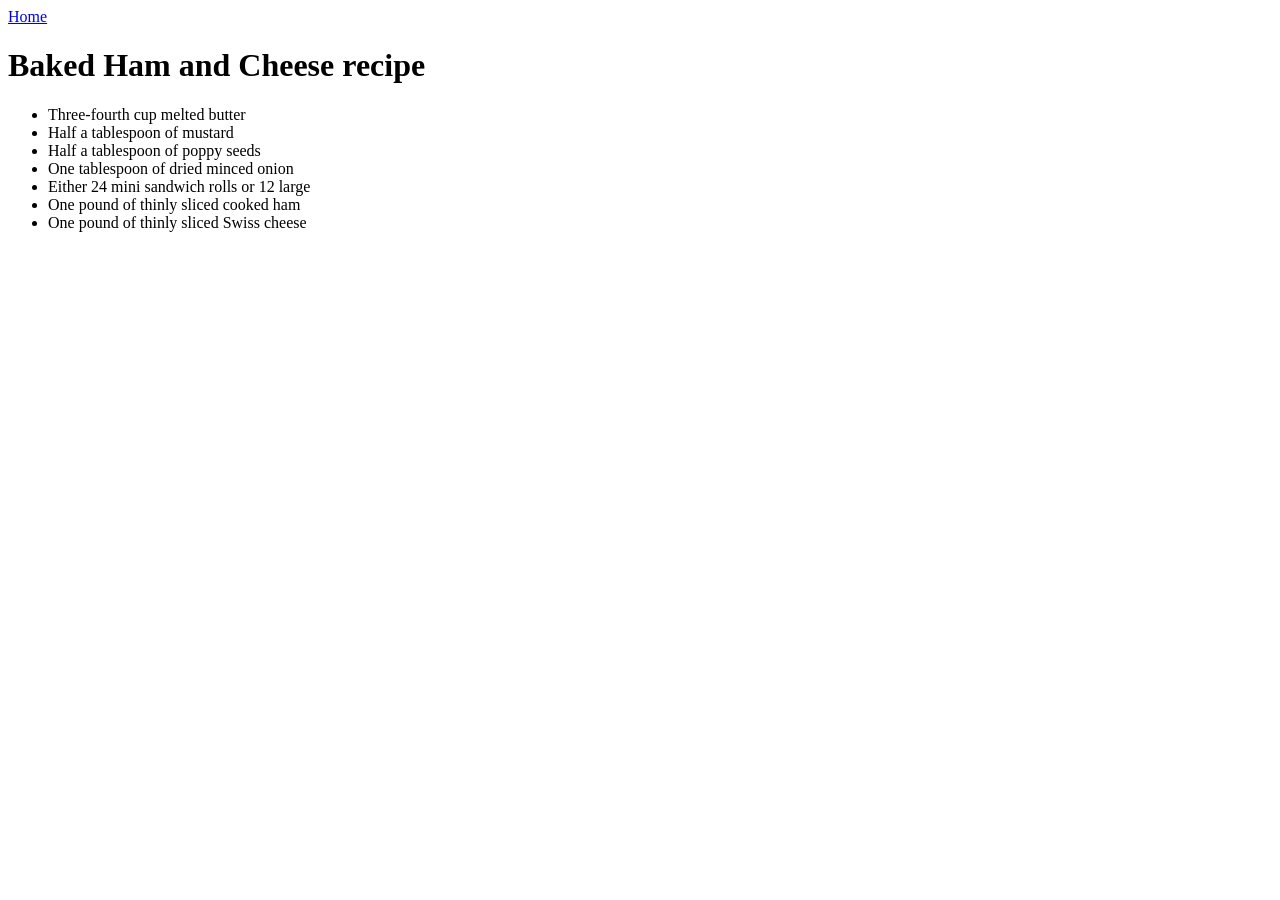
==== recipes/baked-ham-and-cheese.html @ 215056ec "Add new directory and also recipe" ====
<!DOCTYPE html>
<html lang="en">
<head>
    <meta charset="UTF-8">
    <meta name="viewport" content="width=device-width, initial-scale=1.0">
    <title>Baked Ham and Cheese</title>
</head>
<body>
    <a href="../index.html">Home</a>
    <h1>Baked Ham and Cheese recipe</h1>
    <ul>
        <li>Three-fourth cup melted butter</li>
        <li>Half a tablespoon of mustard</li>
        <li>Half a tablespoon of poppy seeds</li>
        <li>One tablespoon of dried minced onion</li>
        <li>Either 24 mini sandwich rolls or 12 large</li>
        <li>One pound of thinly sliced cooked ham</li>
        <li>One pound of thinly sliced Swiss cheese</li>
    </ul>
</body>
</html>
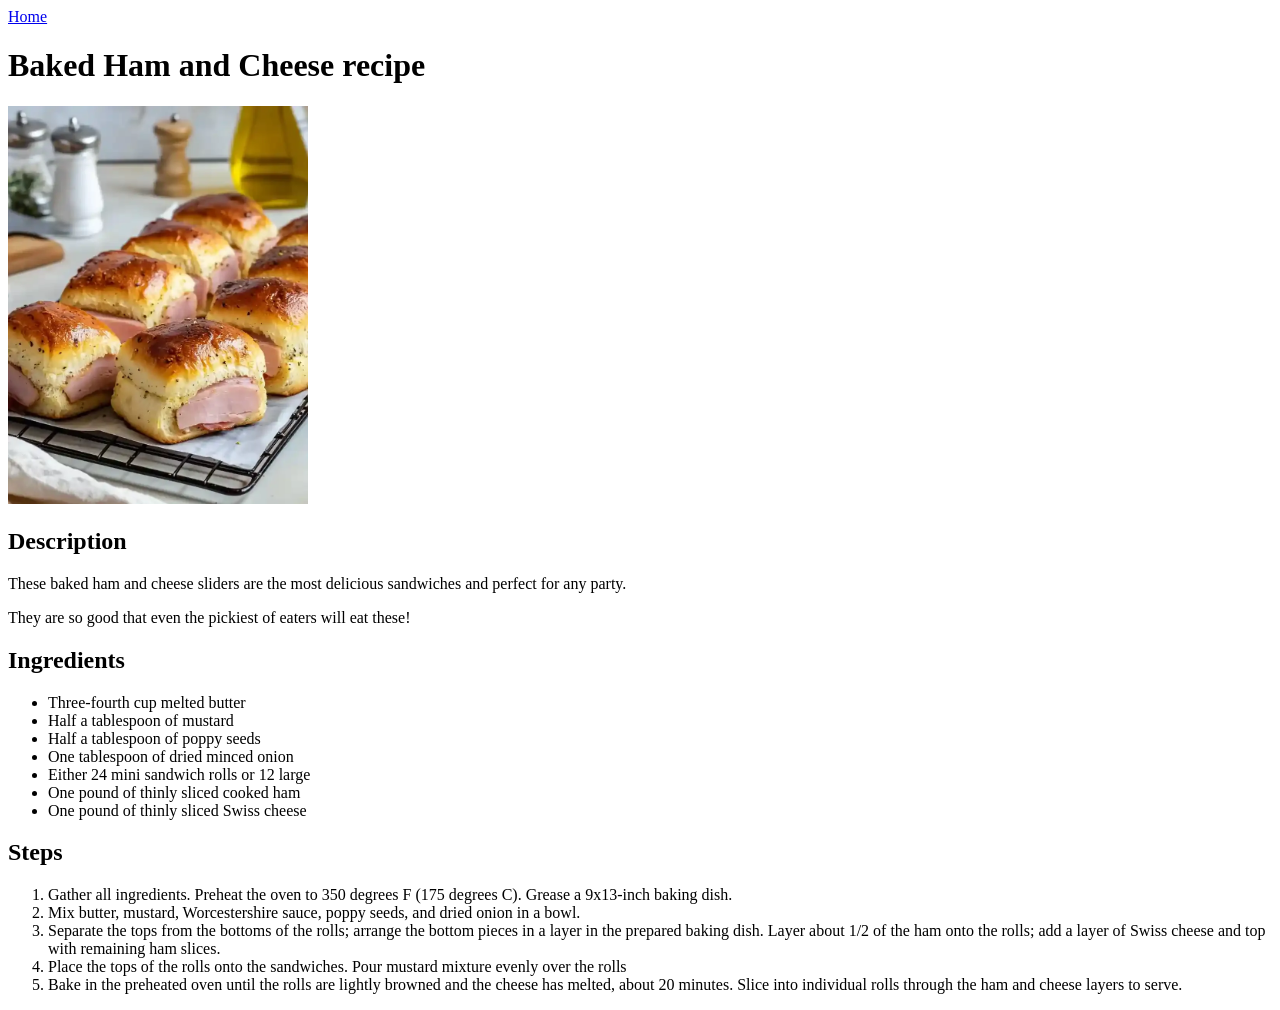
==== commit a875fe65: "Create new html and directory Created a new html which contains the first recipe of the site, but be" ====
--- a/recipes/baked-ham-and-cheese.html
+++ b/recipes/baked-ham-and-cheese.html
@@ -8,6 +8,13 @@
 <body>
     <a href="../index.html">Home</a>
     <h1>Baked Ham and Cheese recipe</h1>
+    <img src="../images/hot-ham-and-cheese-sliders.jpg" width="300">
+    <h2>Description</h2>
+    <p>These baked ham and cheese sliders are the most 
+        delicious sandwiches and perfect for any party.</p>
+    <p>They are so good that even the pickiest of 
+        eaters will eat these!</p>
+    <h2>Ingredients</h2>
     <ul>
         <li>Three-fourth cup melted butter</li>
         <li>Half a tablespoon of mustard</li>
@@ -17,5 +24,22 @@
         <li>One pound of thinly sliced cooked ham</li>
         <li>One pound of thinly sliced Swiss cheese</li>
     </ul>
+    <h2>Steps</h2>
+    <ol>
+        <li>Gather all ingredients. 
+            Preheat the oven to 350 degrees F (175 degrees C). 
+            Grease a 9x13-inch baking dish.</li>
+        <li>Mix butter, mustard, Worcestershire sauce, 
+            poppy seeds, and dried onion in a bowl.</li>
+        <li>Separate the tops from the bottoms of the rolls; 
+            arrange the bottom pieces in a layer in the prepared baking dish. 
+            Layer about 1/2 of the ham onto the rolls; 
+            add a layer of Swiss cheese and top with remaining ham slices.</li>
+        <li>Place the tops of the rolls onto the sandwiches. 
+            Pour mustard mixture evenly over the rolls</li>
+        <li>Bake in the preheated oven until the rolls
+             are lightly browned and the cheese has melted, about 20 minutes. 
+            Slice into individual rolls through the ham and cheese layers to serve.</li>
+    </ol>
 </body>
 </html>
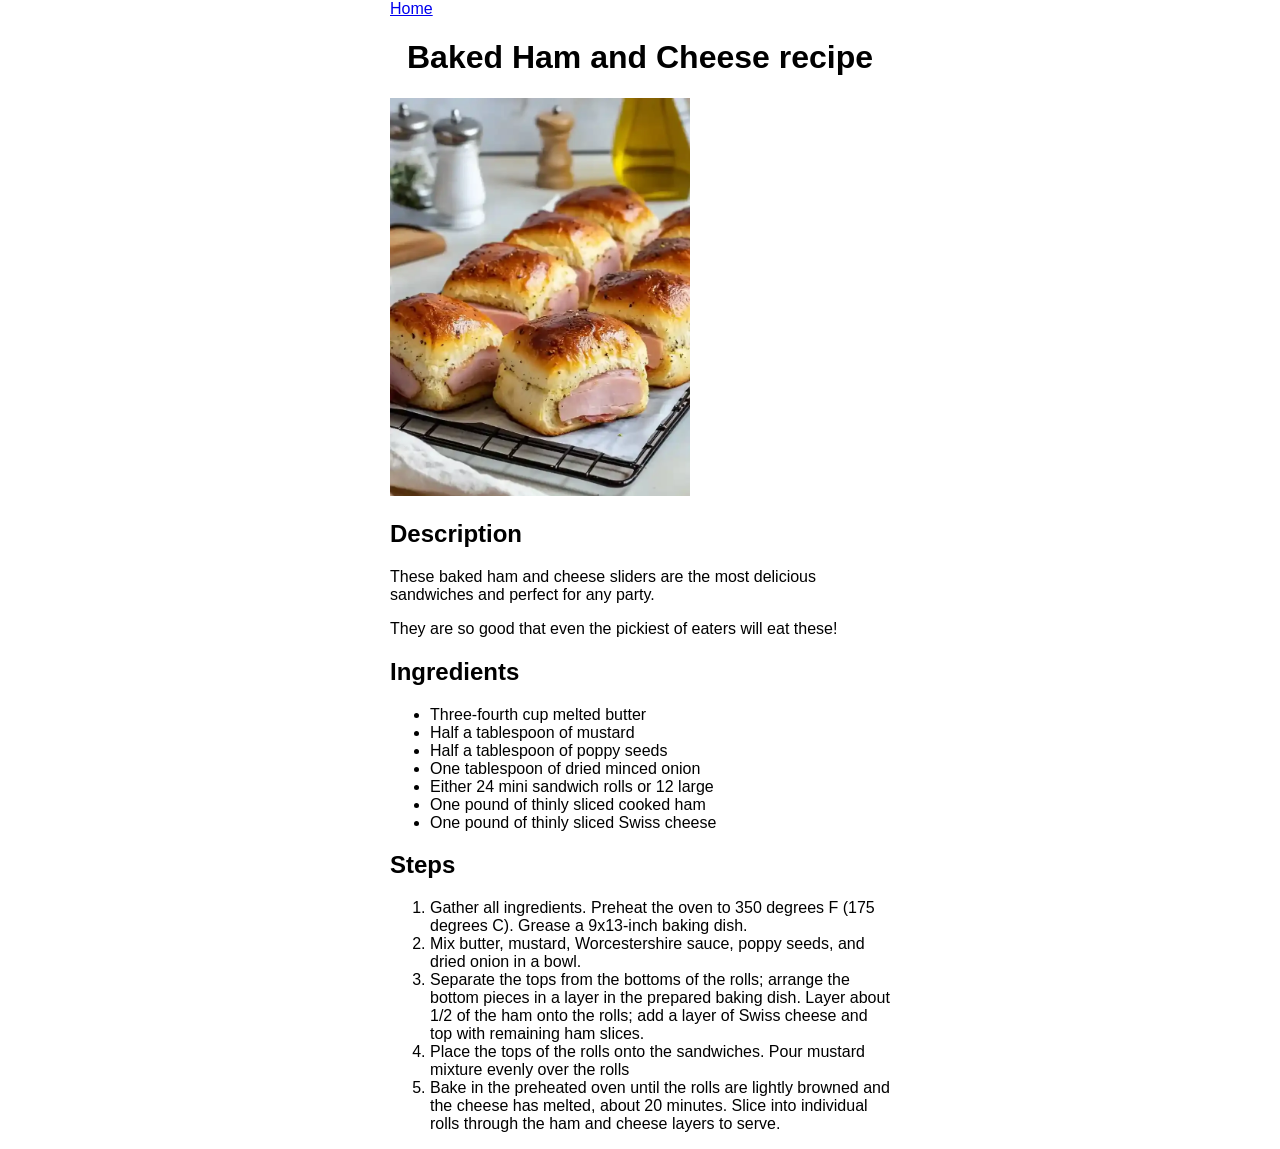
==== commit a41afcd9: "Add code to css to improve look I changed up the links so now they are buttons, they also have a hov" ====
--- a/recipes/baked-ham-and-cheese.html
+++ b/recipes/baked-ham-and-cheese.html
@@ -1,6 +1,7 @@
 <!DOCTYPE html>
 <html lang="en">
 <head>
+    <link rel="stylesheet" href="../css/test.css">
     <meta charset="UTF-8">
     <meta name="viewport" content="width=device-width, initial-scale=1.0">
     <title>Baked Ham and Cheese</title>
@@ -8,7 +9,7 @@
 <body>
     <a href="../index.html">Home</a>
     <h1>Baked Ham and Cheese recipe</h1>
-    <img src="../images/hot-ham-and-cheese-sliders.jpg" width="300">
+    <img src="../images/hot-ham-and-cheese-sliders.jpg" alt="A ham and cheese slider" width="300">
     <h2>Description</h2>
     <p>These baked ham and cheese sliders are the most 
         delicious sandwiches and perfect for any party.</p>
--- a/css/test.css
+++ b/css/test.css
@@ -0,0 +1,47 @@
+body{
+    width: 500px;
+    margin: 0 auto;
+    font-family: Verdana, "Geneva", Tahoma, sans-serif;
+}
+h1{
+    text-align: center;
+}
+.box{
+    border: 5px solid rebeccapurple;
+    background-color: lightgray;
+    padding: 40px;
+    margin: 40px;
+    width: 300px;
+    height: 150px;
+}
+
+.alternate{
+    box-sizing: border-box;
+    width: 390px;
+    height: 240px;
+}
+
+.container{
+    border: 5px solid blue;
+    margin: 40px;
+}
+
+.boxy{
+    border: 5px solid rebeccapurple;
+    background-color: lightgray;
+    padding: 10px;
+    height: 100px;
+    margin-top: 40px;
+    margin-right: 30px;
+    margin-bottom: 40px;
+    margin-left: 4em;
+}
+button:hover{
+    background-color: aqua;
+}
+
+img{
+    margin: 0 auto;
+    width: 300px;
+    height: auto;
+}
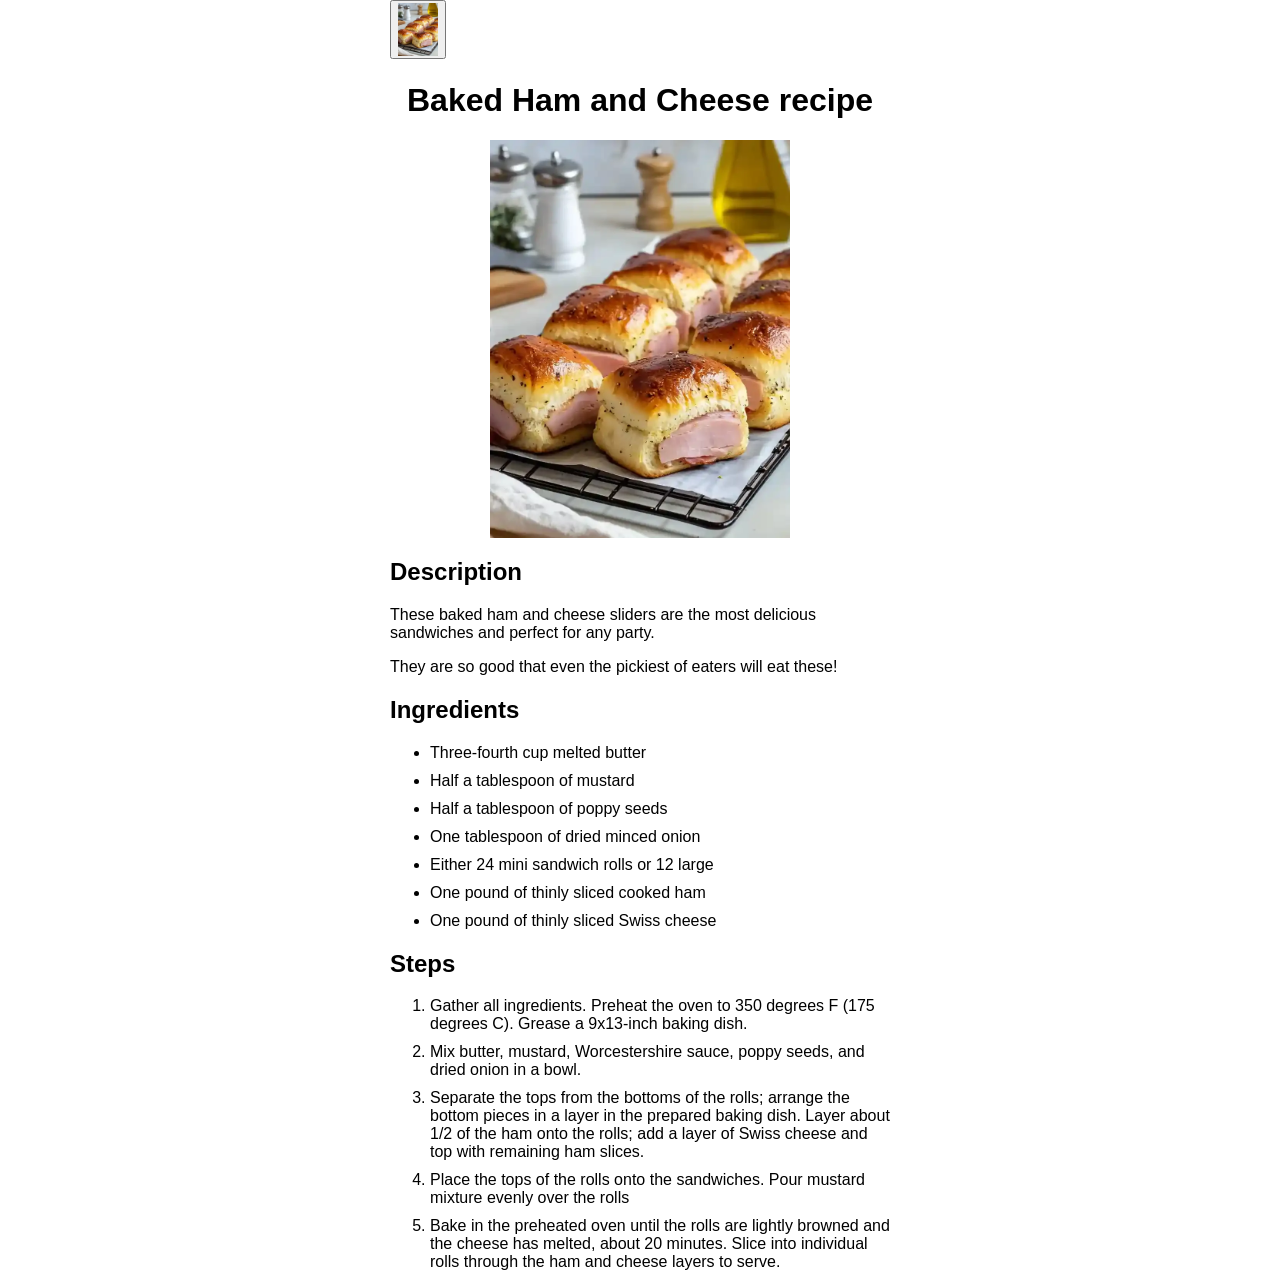
==== commit 3115d73c: "Change the baked ham and cheese html I changed the link so now it's a button with an image inside, I" ====
--- a/recipes/baked-ham-and-cheese.html
+++ b/recipes/baked-ham-and-cheese.html
@@ -7,7 +7,7 @@
     <title>Baked Ham and Cheese</title>
 </head>
 <body>
-    <a href="../index.html">Home</a>
+    <a href="../index.html"><button><img src="../images/hot-ham-and-cheese-sliders.jpg"></button></a>
     <h1>Baked Ham and Cheese recipe</h1>
     <img src="../images/hot-ham-and-cheese-sliders.jpg" alt="A ham and cheese slider" width="300">
     <h2>Description</h2>
--- a/css/test.css
+++ b/css/test.css
@@ -41,7 +41,13 @@
 }
 
 img{
-    margin: 0 auto;
-    width: 300px;
+  display: block;
+  margin: 0 auto;
+}
+button img{
+    width: 40px;
     height: auto;
+}
+li{
+    margin-bottom: 10px;
 }
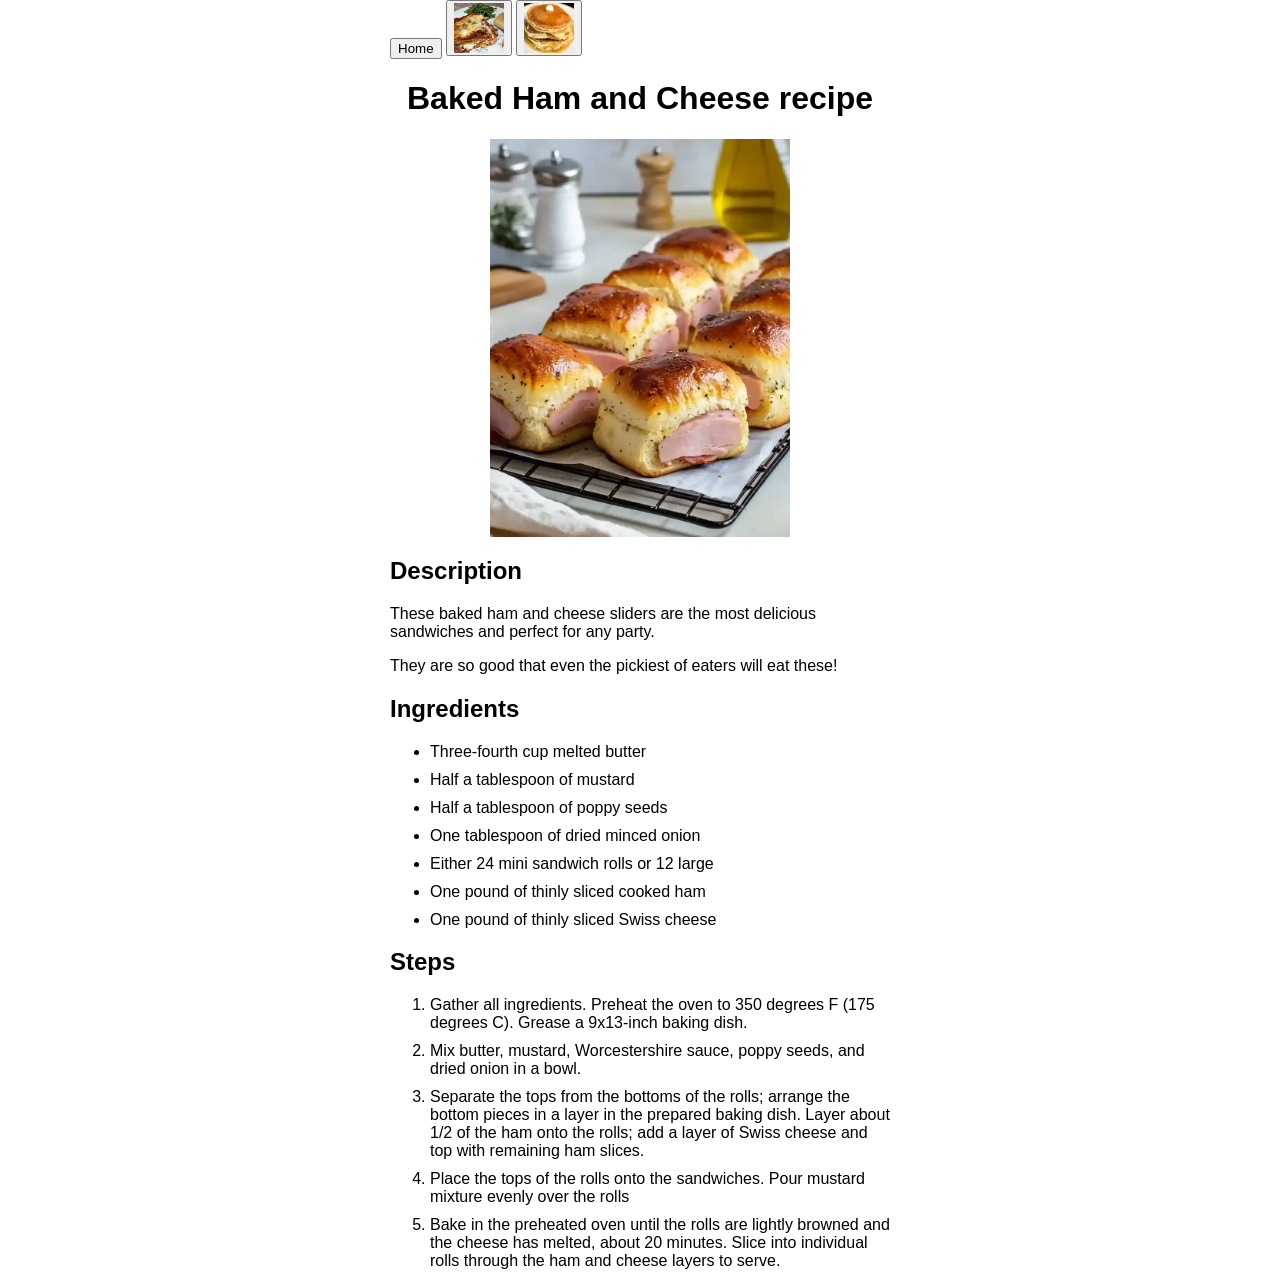
==== commit 5dc6201a: "Change the links that connects the sites The rest of the links have been changed to buttons Also add" ====
--- a/recipes/baked-ham-and-cheese.html
+++ b/recipes/baked-ham-and-cheese.html
@@ -7,7 +7,11 @@
     <title>Baked Ham and Cheese</title>
 </head>
 <body>
-    <a href="../index.html"><button><img src="../images/hot-ham-and-cheese-sliders.jpg"></button></a>
+    <div>
+        <a href="../index.html"><button>Home</button></a>
+        <a href="lasagne.html"><button><img src="../images/lasagne.jpg" alt="Lasagne"></button></a>
+        <a href="pancake.html"><button><img src="../images/pancake.jpg" alt="Pancake"></button></a>
+    </div>
     <h1>Baked Ham and Cheese recipe</h1>
     <img src="../images/hot-ham-and-cheese-sliders.jpg" alt="A ham and cheese slider" width="300">
     <h2>Description</h2>
--- a/css/test.css
+++ b/css/test.css
@@ -45,8 +45,8 @@
   margin: 0 auto;
 }
 button img{
-    width: 40px;
-    height: auto;
+    width: 50px;
+    height: 50px;
 }
 li{
     margin-bottom: 10px;
